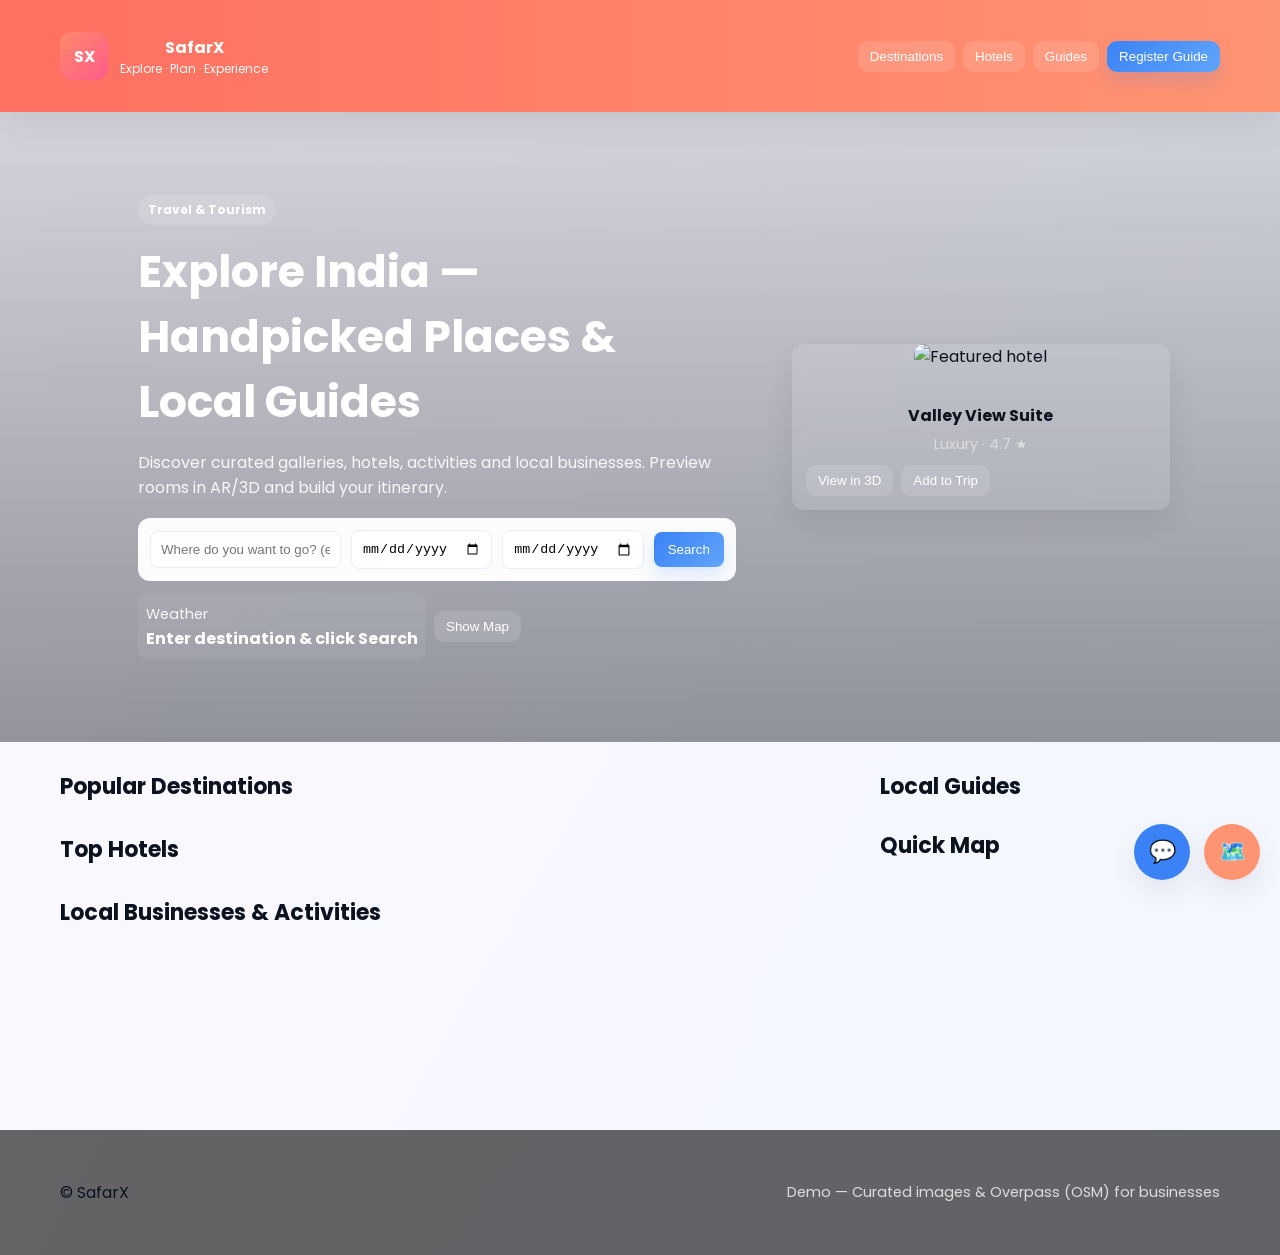
==== new2.html @ abd92034 "Add files via upload" ====
<!doctype html>
<html lang="en">
<head>
  <meta charset="utf-8" />
  <meta name="viewport" content="width=device-width,initial-scale=1" />
  <title>SafarX — Explore • Plan • Experience</title>

  <!-- Model viewer for 3D / AR -->
  <script type="module" src="https://unpkg.com/@google/model-viewer/dist/model-viewer.min.js"></script>
  <!-- Leaflet for map -->
  <link rel="stylesheet" href="https://unpkg.com/leaflet@1.9.4/dist/leaflet.css" />
  <script src="https://unpkg.com/leaflet@1.9.4/dist/leaflet.js"></script>

  <!-- Fonts -->
  <link href="https://fonts.googleapis.com/css2?family=Poppins:wght@300;400;600;700&display=swap" rel="stylesheet">

  <style>
    :root{
      --bg: linear-gradient(120deg,#fcf8ff,#f3f7ff);
      --card:#fff;
      --text:#0b1220;
      --muted:#64748b;
      --brand1:#ff6f61;
      --brand2:#ff9472;
      --accent:#3b82f6;
      --radius:14px;
      --shadow:0 12px 30px rgba(11,18,34,0.08);
    }
    *{box-sizing:border-box}
    body{margin:0;font-family:'Poppins',sans-serif;background:var(--bg);color:var(--text);-webkit-font-smoothing:antialiased}
    a{color:inherit}
    .container{max-width:1200px;margin:0 auto;padding:20px}

    /* Header */
    header.site-header{background:linear-gradient(90deg,var(--brand1),var(--brand2));padding:12px 20px;color:#fff;position:sticky;top:0;z-index:60;box-shadow:var(--shadow)}
    .header-inner{max-width:1200px;margin:0 auto;display:flex;align-items:center;justify-content:space-between}
    .brand{display:flex;gap:12px;align-items:center}
    .logo{width:48px;height:48px;border-radius:12px;background:linear-gradient(135deg,#ff8a6b,#ff5b8a);display:grid;place-items:center;color:#fff;font-weight:700}
    .nav{display:flex;gap:8px}
    .btn{padding:8px 12px;border-radius:10px;border:none;background:rgba(255,255,255,0.12);color:#fff;cursor:pointer}
    .btn.primary{background:linear-gradient(135deg,var(--accent),#60a5fa);box-shadow:0 8px 18px rgba(59,130,246,0.18)}

    /* Hero */
    .hero-wrap{position:relative;height:70vh;min-height:420px;display:flex;align-items:center;justify-content:center;overflow:hidden}
    .hero-bg{position:absolute;inset:0;background-size:cover;background-position:center;filter:brightness(0.55) saturate(1.05);transform:scale(1.03)}
    .hero-overlay{position:absolute;inset:0;background:linear-gradient(180deg, rgba(3,7,18,0.15), rgba(3,7,18,0.42))}
    .hero{position:relative;z-index:3;width:100%;max-width:1100px;display:flex;gap:28px;align-items:center}
    .hero-left{flex:1;color:white;padding:28px}
    .kicker{display:inline-block;background:rgba(255,255,255,0.12);padding:6px 10px;border-radius:999px;font-weight:700;font-size:12px}
    h1.hero-title{font-size:44px;margin:14px 0 6px}
    p.lead{opacity:0.95;color:rgba(255,255,255,0.95);max-width:700px}

    .search-card{margin-top:18px;background:rgba(255,255,255,0.96);color:#081426;padding:12px;border-radius:12px;display:flex;gap:10px;align-items:center}
    .search-card input{padding:10px;border-radius:8px;border:1px solid #e6eefb}
    .search-card .btn{padding:10px 14px;border-radius:8px}

    /* main content */
    main{margin-top:12px;padding:36px 20px 80px}
    .section-row{display:flex;gap:20px;align-items:flex-start}
    .col-8{flex:1}
    .col-4{width:340px}
    h2.section-title{font-size:22px;margin:8px 0;color:var(--text)}
    .cards{display:grid;grid-template-columns:repeat(auto-fit,minmax(240px,1fr));gap:16px}
    .card{background:var(--card);border-radius:12px;padding:12px;box-shadow:var(--shadow);overflow:hidden;transition:transform .28s ease, box-shadow .28s ease}
    .card:hover{transform:translateY(-8px);box-shadow:0 18px 40px rgba(11,18,34,0.12)}
    .card img{width:100%;height:150px;object-fit:cover;border-radius:8px}
    .card h4{margin:10px 0 6px}
    .muted{color:var(--muted);font-size:13px}

    .guide-card{display:flex;gap:12px;align-items:center;padding:10px;border-radius:10px;background:linear-gradient(180deg,#fff,#fbfdff);box-shadow:var(--shadow)}
    .guide-avatar{width:56px;height:56px;border-radius:50%;object-fit:cover}
    .list-compact{display:flex;flex-direction:column;gap:10px}
    .biz{display:flex;justify-content:space-between;align-items:center;padding:12px;background:#fff;border-radius:10px;box-shadow:var(--shadow)}
    .fab{position:fixed;right:20px;bottom:20px;width:56px;height:56px;border-radius:50%;background:var(--brand2);border:none;font-size:22px;box-shadow:var(--shadow);cursor:pointer}
    .chat-fab{position:fixed;right:90px;bottom:20px;background:var(--accent);color:white}

    .modal{position:fixed;inset:0;display:none;align-items:center;justify-content:center;background:rgba(2,6,23,0.45);z-index:80;padding:20px}
    .modal.show{display:flex}
    .modal .panel{width:100%;max-width:1000px;background:var(--card);border-radius:12px;padding:18px;box-shadow:var(--shadow);position:relative}
    .modal .close{position:absolute;right:18px;top:18px;border:none;background:transparent;font-size:22px;cursor:pointer}

    #map{height:220px;border-radius:10px;overflow:hidden}

    .gallery{display:flex;gap:8px;margin-top:12px}
    .gallery img{width:calc(33% - 6px);height:96px;object-fit:cover;border-radius:8px}
    .pill{display:inline-block;padding:6px 10px;border-radius:999px;background:linear-gradient(90deg,#fff,#fff);font-weight:600}

    @media (max-width:900px){
      .hero{flex-direction:column;align-items:flex-start}
      .section-row{flex-direction:column}
      .col-4{width:100%}
      .hero-wrap{height:56vh}
    }
    
    /* Live Background */
    body::before {
      content: "";
      position: fixed;
      top: 0; left: 0; right: 0; bottom: 0;
      background: url('https://images.unsplash.com/photo-1548013146-72479768bada?auto=format&fit=crop&w=1600&q=80') no-repeat center center/cover;
      filter: brightness(0.5);
      z-index: -1;
    }

    header {
      background: rgba(0,0,0,0.5);
      padding: 20px;
      text-align: center;
    }
    header h1 { font-size: 2.5rem; color: #ffdd57; }
    header p { font-size: 1.2rem; color: #ddd; }

    .section {
      padding: 50px 20px;
      background: rgba(0,0,0,0.4);
      margin: 20px;
      border-radius: 12px;
    }

    h2 { color: #ffdd57; margin-bottom: 20px; }

    .grid {
      display: grid;
      grid-template-columns: repeat(auto-fit, minmax(250px, 1fr));
      gap: 20px;
    }

    .card {
      background: rgba(255,255,255,0.1);
      padding: 15px;
      border-radius: 12px;
      text-align: center;
      backdrop-filter: blur(6px);
      transition: 0.3s;
    }
    .card:hover { transform: translateY(-5px); background: rgba(255,255,255,0.2); }

    .card img {
      width: 100%;
      height: 160px;
      border-radius: 10px;
      object-fit: cover;
      margin-bottom: 10px;
    }
    .muted { color: #ddd; font-size: 0.9rem; }

    footer {
      text-align: center;
      padding: 20px;
      background: rgba(0,0,0,0.6);
      margin-top: 20px;
    }
  
  </style>
</head>
<body>
  <header class="site-header">
    <div class="header-inner container">
      <div class="brand" style="align-items:center">
        <div class="logo">SX</div>
        <div>
          <div style="font-weight:700">SafarX</div>
          <div style="font-size:12px;opacity:0.95">Explore · Plan · Experience</div>
        </div>
      </div>
      <nav class="nav">
        <button class="btn" id="destNavBtn">Destinations</button>
        <button class="btn" id="hotelsNavBtn">Hotels</button>
        <button class="btn" id="guidesNavBtn">Guides</button>
        <button class="btn primary" id="loginBtn">Register Guide</button>
      </nav>
    </div>
    
  </header>

  <!-- HERO -->
  <section class="hero-wrap" aria-label="Hero">
    <div id="heroBg" class="hero-bg" style="background-image:url('https://images.unsplash.com/photo-1501785888041-af3ef285b470?q=80&w=1920&auto=format&fit=crop')"></div>
    <div class="hero-overlay"></div>

    <div class="hero container">
      <div class="hero-left">
        <span class="kicker">Travel & Tourism</span>
        <h1 class="hero-title">Explore India — Handpicked Places & Local Guides</h1>
        <p class="lead">Discover curated galleries, hotels, activities and local businesses. Preview rooms in AR/3D and build your itinerary.</p>

        <div class="search-card" role="search">
          <input id="where" placeholder="Where do you want to go? (e.g., Goa, Jaipur)" style="flex:1" />
          <input id="from" type="date" />
          <input id="to" type="date" />
          <button id="searchBtn" class="btn primary">Search</button>
        </div>

        <div style="margin-top:12px;display:flex;gap:8px;align-items:center">
          <div id="weatherWidget" style="background:rgba(255,255,255,0.06);padding:8px;border-radius:8px;">
            <small class="muted" style="color:rgba(255,255,255,0.9)">Weather</small>
            <div id="weatherMain" style="font-weight:700;color:white">Enter destination & click Search</div>
          </div>
          <button id="showMapBtn" class="btn" style="background:rgba(255,255,255,0.12);color:white">Show Map</button>
        </div>
      </div>

      <div class="hero-right" style="width:420px">
        <div class="card" style="padding:0;overflow:hidden">
          <img id="heroFeaturedImg" src="https://images.unsplash.com/photo-1501117716987-c8e2a3b32f88?q=80&w=1200&auto=format&fit=crop" alt="Featured hotel" style="height:240px;object-fit:cover;width:100%">
          <div style="padding:14px">
            <h4 id="heroFeaturedTitle">Valley View Suite</h4>
            <div class="muted">Luxury · 4.7 ★</div>
            <div style="margin-top:10px;display:flex;gap:8px">
              <button class="btn" id="view3DHero">View in 3D</button>
              <button class="btn" id="addToTripHero">Add to Trip</button>
            </div>
          </div>
        </div>
      </div>
    </div>
  </section>

  <main class="container">
    <div class="section-row">
      <div class="col-8">
        <section>
          <h2 class="section-title">Popular Destinations</h2>
          <div id="destGrid" class="cards"></div>
        </section>

        <section style="margin-top:22px">
          <h2 class="section-title">Top Hotels</h2>
          <div id="hotelGrid" class="cards"></div>
        </section>

        <section style="margin-top:22px">
          <h2 class="section-title">Local Businesses & Activities</h2>
          <div id="businessGrid" class="cards"></div>
        </section>
      </div>

      <aside class="col-4">
        <h2 class="section-title">Local Guides</h2>
        <div id="guideGrid" class="list-compact"></div>

        <h2 class="section-title" style="margin-top:18px">Quick Map</h2>
        <div id="map"></div>
      </aside>
    </div>
  </main>

  <footer style="padding:30px 0;text-align:center">
    <div class="container">
      <div style="display:flex;justify-content:space-between;align-items:center">
        <div>© <span id="year"></span> SafarX</div>
        <small class="muted">Demo — Curated images & Overpass (OSM) for businesses</small>
      </div>
    </div>
  </footer>

  <!-- Floating action buttons -->
  <button id="tripBtn" class="fab" title="Open trip manager">🗺️</button>
  <button id="chatBtn" class="fab chat-fab" title="Open chat">💬</button>

  <!-- Trip modal -->
  <div id="tripModal" class="modal" role="dialog" aria-hidden="true">
    <div class="panel">
      <button class="close" id="closeTrip">✕</button>
      <h3>Trip Manager</h3>
      <div style="display:flex;gap:14px;margin-top:12px">
        <div style="flex:1">
          <h4>Itinerary</h4>
          <ul id="itinerary" style="padding:0"></ul>
          <div style="margin-top:8px;display:flex;gap:8px">
            <input id="placeName" placeholder="Place / Activity" style="flex:1;padding:8px;border-radius:8px;border:1px solid #eef2f7" />
            <input id="placeDay" type="number" min="1" placeholder="Day" style="width:80px;padding:8px;border-radius:8px;border:1px solid #eef2f7" />
            <button id="addPlaceBtn" class="btn">Add</button>
          </div>
        </div>
        <div style="width:260px">
          <h4>Budget Planner</h4>
          <div style="display:flex;flex-direction:column;gap:8px">
            <input id="targetBudget" type="number" placeholder="Target (₹)" style="padding:8px;border-radius:8px;border:1px solid #e7eefb" />
            <input id="spentBudget" type="number" placeholder="Spent (₹)" style="padding:8px;border-radius:8px;border:1px solid #e7eefb" />
            <div id="budgetSummary" class="muted">Remaining: —</div>
            <div style="display:flex;gap:8px;margin-top:8px">
              <button id="saveTrip" class="btn">Save</button>
              <button id="clearTrip" class="btn">Clear</button>
            </div>
            <div style="margin-top:12px"><button id="shareTrip" class="btn">Share Trip (WhatsApp)</button></div>
          </div>
        </div>
      </div>
    </div>
  </div>

  <!-- Chat modal -->
  <div id="chatModal" class="modal" role="dialog" aria-hidden="true">
    <div class="panel">
      <button class="close" id="closeChatModal">✕</button>
      <h3>SafarX Assistant</h3>
      <div style="margin-top:12px">
        <div id="chatArea" style="height:280px;overflow:auto;background:#f7fbff;padding:12px;border-radius:8px"></div>
        <div style="display:flex;gap:8px;margin-top:10px">
          <input id="chatInput" placeholder="Ask: '3-day Goa plan' or 'Budget 20k for Jaipur'" style="flex:1;padding:10px;border-radius:8px;border:1px solid #e7eefb"/>
          <button id="sendChat" class="btn">Send</button>
        </div>
      </div>
    </div>
  </div>

  <!-- Destination details modal -->
  <div id="destModal" class="modal" role="dialog" aria-hidden="true">
    <div class="panel">
      <button class="close" id="closeDest">✕</button>
      <div id="destDetails"></div>
    </div>
  </div>

  <!-- 3D Viewer modal -->
  <div id="threeModal" class="modal" role="dialog" aria-hidden="true">
    <div class="panel">
      <button class="close" id="close3D">✕</button>
      <h3>Room AR / 3D Preview</h3>
      <model-viewer id="roomViewer" src="https://modelviewer.dev/shared-assets/models/Shop/model.gltf"
        alt="3D room" camera-controls auto-rotate ar ar-modes="webxr scene-viewer quick-look"
        style="width:100%;height:420px;background:#f3f6fb;border-radius:10px;display:block;margin-top:12px"></model-viewer>
      <div style="margin-top:10px;display:flex;gap:8px">
        <button id="swapRoom1" class="btn">Modern</button>
        <button id="swapRoom2" class="btn">Minimal</button>
      </div>
    </div>
  </div>

<script>
/* ========================
   SafarX — Enhanced dataset
   - 14 destinations (each 5 images)
   - 13 hotels (each 5 images)
   - Overpass business loader included
   ======================== */



/* -------------------------
   CURATED DESTINATIONS (14 total)
   Each destination has: id, name, desc, lat, lon, images (5)
   (Images hotlinked from Unsplash for demo)
   ------------------------- */
const POPULAR_DESTINATIONS = [
  // 1 Goa
  { id:'goa', name:'Goa', desc:'Beaches, nightlife and water sports', lat:15.2993, lon:74.1240,
    images:[
      'https://images.unsplash.com/photo-1507525428034-b723cf961d3e?q=80&w=1600&auto=format&fit=crop',
      'https://images.unsplash.com/photo-1493558103817-58b2924bce98?q=80&w=1600&auto=format&fit=crop',
      'https://images.unsplash.com/photo-1504198453319-5ce911bafcde?q=80&w=1600&auto=format&fit=crop',
      'https://images.unsplash.com/photo-1500530855697-b586d89ba3ee?q=80&w=1600&auto=format&fit=crop',
      'https://images.unsplash.com/photo-1502672260266-1c1ef2d93688?q=80&w=1600&auto=format&fit=crop'
    ]
  },
  // 2 Jaipur
  { id:'jaipur', name:'Jaipur', desc:'Palaces, forts, and pink city charm', lat:26.9124, lon:75.7873,
    images:[
      'https://images.unsplash.com/photo-1563388145232-15ae62f8f6f7?q=80&w=1600&auto=format&fit=crop',
      'https://images.unsplash.com/photo-1549887534-4ae2b5b1f7d6?q=80&w=1600&auto=format&fit=crop',
      'https://images.unsplash.com/photo-1526481280698-1bfa2060f1d6?q=80&w=1600&auto=format&fit=crop',
      'https://images.unsplash.com/photo-1504674900247-0877df9cc836?q=80&w=1600&auto=format&fit=crop',
      'https://images.unsplash.com/photo-1544739313-2f0b2f958d26?q=80&w=1600&auto=format&fit=crop'
    ]
  },
  // 3 Munnar
  { id:'munnar', name:'Munnar', desc:'Tea gardens and cool hills', lat:10.0889, lon:77.0595,
    images:[
      'https://images.unsplash.com/photo-1501785888041-af3ef285b470?q=80&w=1600&auto=format&fit=crop',
      'https://images.unsplash.com/photo-1523413651479-597eb2da0ad6?q=80&w=1600&auto=format&fit=crop',
      'https://images.unsplash.com/photo-1429087969512-1e85aab2683d?q=80&w=1600&auto=format&fit=crop',
      'https://images.unsplash.com/photo-1519681393784-d120267933ba?q=80&w=1600&auto=format&fit=crop',
      'https://images.unsplash.com/photo-1501785888041-af3ef285b470?q=80&w=1600&auto=format&fit=crop'
    ]
  },
  // 4 Varanasi
  { id:'varanasi', name:'Varanasi', desc:'Ghats, temples and culture', lat:25.3176, lon:82.9739,
    images:[
      'https://images.unsplash.com/photo-1512486130939-bc24f6a1b0c7?q=80&w=1600&auto=format&fit=crop',
      'https://images.unsplash.com/photo-1519710164239-da123dc03ef4?q=80&w=1600&auto=format&fit=crop',
      'https://images.unsplash.com/photo-1473643068420-a02f1a1c8c19?q=80&w=1600&auto=format&fit=crop',
      'https://images.unsplash.com/photo-1471657295122-3c2e3d92f1bd?q=80&w=1600&auto=format&fit=crop',
      'https://images.unsplash.com/photo-1526481280698-1bfa2060f1d6?q=80&w=1600&auto=format&fit=crop'
    ]
  },
  // 5 Agra
  { id:'agra', name:'Agra', desc:'Taj Mahal and Mughal heritage', lat:27.1767, lon:78.0081,
    images:[
      'https://images.unsplash.com/photo-1526470608268-f674ce90ebd4?q=80&w=1600&auto=format&fit=crop',
      'https://images.unsplash.com/photo-1549893073-6b1d2e21f7f9?q=80&w=1600&auto=format&fit=crop',
      'https://images.unsplash.com/photo-1532375810709-2d0a6f5d3b9b?q=80&w=1600&auto=format&fit=crop',
      'https://images.unsplash.com/photo-1549887534-4ae2b5b1f7d6?q=80&w=1600&auto=format&fit=crop',
      'https://images.unsplash.com/photo-1508224890276-1f2d1b1b6fda?q=80&w=1600&auto=format&fit=crop'
    ]
  },
  // 6 Ladakh
  { id:'ladakh', name:'Leh - Ladakh', desc:'High-altitude desert and monasteries', lat:34.1526, lon:77.5771,
    images:[
      'https://images.unsplash.com/photo-1547483238-0c6b7f8b6f52?q=80&w=1600&auto=format&fit=crop',
      'https://images.unsplash.com/photo-1505765050184-3f53e3ca3a4b?q=80&w=1600&auto=format&fit=crop',
      'https://images.unsplash.com/photo-1467269204594-9661b134dd2b?q=80&w=1600&auto=format&fit=crop',
      'https://images.unsplash.com/photo-1501700493788-fa1a4f6f9f1f?q=80&w=1600&auto=format&fit=crop',
      'https://images.unsplash.com/photo-1549880338-65ddcdfd017b?q=80&w=1600&auto=format&fit=crop'
    ]
  },
  // 7 Kerala Backwaters (Alleppey)
  { id:'alleppey', name:'Alleppey (Alappuzha)', desc:'Backwaters, houseboats and canals', lat:9.4981, lon:76.3388,
    images:[
      'https://images.unsplash.com/photo-1526481280698-1bfa2060f1d6?q=80&w=1600&auto=format&fit=crop',
      'https://images.unsplash.com/photo-1501450006897-48b8b3a1b2b2?q=80&w=1600&auto=format&fit=crop',
      'https://images.unsplash.com/photo-1482192505345-5655af888cc4?q=80&w=1600&auto=format&fit=crop',
      'https://images.unsplash.com/photo-1504731239976-6f0b6f9b7a9e?q=80&w=1600&auto=format&fit=crop',
      'https://images.unsplash.com/photo-1509420316987-d4ff1bf25071?q=80&w=1600&auto=format&fit=crop'
    ]
  },
  // 8 Darjeeling
  { id:'darjeeling', name:'Darjeeling', desc:'Tea hills and Himalayan views', lat:27.0360, lon:88.2627,
    images:[
      'https://images.unsplash.com/photo-1508264165352-258a6a8ff93a?q=80&w=1600&auto=format&fit=crop',
      'https://images.unsplash.com/photo-1482192505345-5655af888cc4?q=80&w=1600&auto=format&fit=crop',
      'https://images.unsplash.com/photo-1482192596544-9eb7aa3f1c08?q=80&w=1600&auto=format&fit=crop',
      'https://images.unsplash.com/photo-1499346030926-9a72daac6c63?q=80&w=1600&auto=format&fit=crop',
      'https://images.unsplash.com/photo-1482192596544-9eb7aa3f1c08?q=80&w=1600&auto=format&fit=crop'
    ]
  },
  // 9 Udaipur
  { id:'udaipur', name:'Udaipur', desc:'Lakes, palaces & romantic sunsets', lat:24.5854, lon:73.7125,
    images:[
      'https://images.unsplash.com/photo-1549880338-65ddcdfd017b?q=80&w=1600&auto=format&fit=crop',
      'https://images.unsplash.com/photo-1505765050184-3f53e3ca3a4b?q=80&w=1600&auto=format&fit=crop',
      'https://images.unsplash.com/photo-1505751172876-fa1923c5c528?q=80&w=1600&auto=format&fit=crop',
      'https://images.unsplash.com/photo-1470770903676-69b98201ea1c?q=80&w=1600&auto=format&fit=crop',
      'https://images.unsplash.com/photo-1508265202440-65b0d7d6f5d6?q=80&w=1600&auto=format&fit=crop'
    ]
  },
  // 10 Hampi
  { id:'hampi', name:'Hampi', desc:'Ancient ruins and UNESCO heritage', lat:15.3350, lon:76.4600,
    images:[
      'https://images.unsplash.com/photo-1503416997304-9f6aa6d1f0d0?q=80&w=1600&auto=format&fit=crop',
      'https://images.unsplash.com/photo-1526481280698-1bfa2060f1d6?q=80&w=1600&auto=format&fit=crop',
      'https://images.unsplash.com/photo-1482192505345-5655af888cc4?q=80&w=1600&auto=format&fit=crop',
      'https://images.unsplash.com/photo-1499346030926-9a72daac6c63?q=80&w=1600&auto=format&fit=crop',
      'https://images.unsplash.com/photo-1505765050184-3f53e3ca3a4b?q=80&w=1600&auto=format&fit=crop'
    ]
  },
  // 11 Shillong
  { id:'shillong', name:'Shillong', desc:'Waterfalls & hills', lat:25.5788, lon:91.8933,
    images:[
      'https://images.unsplash.com/photo-1500530855697-b586d89ba3ee?q=80&w=1600&auto=format&fit=crop',
      'https://images.unsplash.com/photo-1501785888041-af3ef285b470?q=80&w=1600&auto=format&fit=crop',
      'https://images.unsplash.com/photo-1494783367193-149034c05e8f?q=80&w=1600&auto=format&fit=crop',
      'https://images.unsplash.com/photo-1507525428034-b723cf961d3e?q=80&w=1600&auto=format&fit=crop',
      'https://images.unsplash.com/photo-1504674900247-0877df9cc836?q=80&w=1600&auto=format&fit=crop'
    ]
  },
  // 12 Rann of Kutch
  { id:'kutch', name:'Rann of Kutch', desc:'Salt desert & white landscapes', lat:23.7333, lon:70.7667,
    images:[
      'https://images.unsplash.com/photo-1509228468518-180dd4864904?q=80&w=1600&auto=format&fit=crop',
      'https://images.unsplash.com/photo-1501785888041-af3ef285b470?q=80&w=1600&auto=format&fit=crop',
      'https://images.unsplash.com/photo-1493558103817-58b2924bce98?q=80&w=1600&auto=format&fit=crop',
      'https://images.unsplash.com/photo-1500530855697-b586d89ba3ee?q=80&w=1600&auto=format&fit=crop',
      'https://images.unsplash.com/photo-1526481280698-1bfa2060f1d6?q=80&w=1600&auto=format&fit=crop'
    ]
  },
  // 13 Andaman (Havelock)
  { id:'andaman', name:'Havelock Island (Andaman)', desc:'Scuba, beaches, coral reefs', lat:11.9496, lon:92.9882,
    images:[
      'https://images.unsplash.com/photo-1505765050184-3f53e3ca3a4b?q=80&w=1600&auto=format&fit=crop',
      'https://images.unsplash.com/photo-1493558103817-58b2924bce98?q=80&w=1600&auto=format&fit=crop',
      'https://images.unsplash.com/photo-1504198453319-5ce911bafcde?q=80&w=1600&auto=format&fit=crop',
      'https://images.unsplash.com/photo-1502672260266-1c1ef2d93688?q=80&w=1600&auto=format&fit=crop',
      'https://images.unsplash.com/photo-1500530855697-b586d89ba3ee?q=80&w=1600&auto=format&fit=crop'
    ]
  },
  // 14 Kodaikanal
  { id:'kodaikanal', name:'Kodaikanal', desc:'Hill station with lakes & trails', lat:10.2381, lon:77.4892,
    images:[
      'https://images.unsplash.com/photo-1501785888041-af3ef285b470?q=80&w=1600&auto=format&fit=crop',
      'https://images.unsplash.com/photo-1482192505345-5655af888cc4?q=80&w=1600&auto=format&fit=crop',
      'https://images.unsplash.com/photo-1499346030926-9a72daac6c63?q=80&w=1600&auto=format&fit=crop',
      'https://images.unsplash.com/photo-1523413651479-597eb2da0ad6?q=80&w=1600&auto=format&fit=crop',
      'https://images.unsplash.com/photo-1508264165352-258a6a8ff93a?q=80&w=1600&auto=format&fit=crop'
    ]
  }
];

/* -------------------------
   HOTELS: 13 total (3 base + 10 new)
   Each hotel has id,name,price,rating,imgGallery (5)
   ------------------------- */
const TOP_HOTELS = [
  // original 3
  { id:'h1', name:'Valley View Suite', price:6000, rating:4.7, images:[
      'https://images.unsplash.com/photo-1501117716987-c8e2a3b32f88?q=80&w=1200&auto=format&fit=crop',
      'https://images.unsplash.com/photo-1505691723518-36a2f32aa5a7?q=80&w=1200&auto=format&fit=crop',
      'https://images.unsplash.com/photo-1505693416388-ac5ce068fe85?q=80&w=1200&auto=format&fit=crop',
      'https://images.unsplash.com/photo-1501117716987-c8e2a3b32f88?q=80&w=1200&auto=format&fit=crop',
      'https://images.unsplash.com/photo-1522708323590-d24dbb6b0267?q=80&w=1200&auto=format&fit=crop'
    ] },
  { id:'h2', name:'Beachside Bungalow', price:12000, rating:4.8, images:[
      'https://images.unsplash.com/photo-1560448204-e02f11c3d0e2?q=80&w=1200&auto=format&fit=crop',
      'https://images.unsplash.com/photo-1501117716987-c8e2a3b32f88?q=80&w=1200&auto=format&fit=crop',
      'https://images.unsplash.com/photo-1493809842364-78817add7ffb?q=80&w=1200&auto=format&fit=crop',
      'https://images.unsplash.com/photo-1505693416388-ac5ce068fe85?q=80&w=1200&auto=format&fit=crop',
      'https://images.unsplash.com/photo-1522708323590-d24dbb6b0267?q=80&w=1200&auto=format&fit=crop'
    ] },
  { id:'h3', name:'Heritage Inn', price:4000, rating:4.3, images:[
      'https://images.unsplash.com/photo-1576675782565-45a1a61b1371?q=80&w=1200&auto=format&fit=crop',
      'https://images.unsplash.com/photo-1505691723518-36a2f32aa5a7?q=80&w=1200&auto=format&fit=crop',
      'https://images.unsplash.com/photo-1505693416388-ac5ce068fe85?q=80&w=1200&auto=format&fit=crop',
      'https://images.unsplash.com/photo-1522708323590-d24dbb6b0267?q=80&w=1200&auto=format&fit=crop',
      'https://images.unsplash.com/photo-1493809842364-78817add7ffb?q=80&w=1200&auto=format&fit=crop'
    ] },
  // +10 new hotels
  { id:'h4', name:'Royal Palace Hotel', price:8500, rating:4.6, images:[
      'https://images.unsplash.com/photo-1549187774-b4e9b0445b5b?q=80&w=1200&auto=format&fit=crop',
      'https://images.unsplash.com/photo-1475855581691-2f3b7f5b9d6b?q=80&w=1200&auto=format&fit=crop',
      'https://images.unsplash.com/photo-1505693416388-ac5ce068fe85?q=80&w=1200&auto=format&fit=crop',
      'https://images.unsplash.com/photo-1541544181255-6d2d3d4b2bbb?q=80&w=1200&auto=format&fit=crop',
      'https://images.unsplash.com/photo-1505765050184-3f53e3ca3a4b?q=80&w=1200&auto=format&fit=crop'
    ] },
  { id:'h5', name:'Mountain View Resort', price:7000, rating:4.5, images:[
      'https://images.unsplash.com/photo-1505691723518-36a2f32aa5a7?q=80&w=1200&auto=format&fit=crop',
      'https://images.unsplash.com/photo-1493809842364-78817add7ffb?q=80&w=1200&auto=format&fit=crop',
      'https://images.unsplash.com/photo-1522708323590-d24dbb6b0267?q=80&w=1200&auto=format&fit=crop',
      'https://images.unsplash.com/photo-1541544181255-6d2d3d4b2bbb?q=80&w=1200&auto=format&fit=crop',
      'https://images.unsplash.com/photo-1501117716987-c8e2a3b32f88?q=80&w=1200&auto=format&fit=crop'
    ] },
  { id:'h6', name:'City Central Hotel', price:4500, rating:4.2, images:[
      'https://images.unsplash.com/photo-1505693416388-ac5ce068fe85?q=80&w=1200&auto=format&fit=crop',
      'https://images.unsplash.com/photo-1493809842364-78817add7ffb?q=80&w=1200&auto=format&fit=crop',
      'https://images.unsplash.com/photo-1522708323590-d24dbb6b0267?q=80&w=1200&auto=format&fit=crop',
      'https://images.unsplash.com/photo-1549187774-b4e9b0445b5b?q=80&w=1200&auto=format&fit=crop',
      'https://images.unsplash.com/photo-1505765050184-3f53e3ca3a4b?q=80&w=1200&auto=format&fit=crop'
    ] },
  { id:'h7', name:'Beachfront Suites', price:11000, rating:4.9, images:[
      'https://images.unsplash.com/photo-1502672260266-1c1ef2d93688?q=80&w=1200&auto=format&fit=crop',
      'https://images.unsplash.com/photo-1507525428034-b723cf961d3e?q=80&w=1200&auto=format&fit=crop',
      'https://images.unsplash.com/photo-1493558103817-58b2924bce98?q=80&w=1200&auto=format&fit=crop',
      'https://images.unsplash.com/photo-1504198453319-5ce911bafcde?q=80&w=1200&auto=format&fit=crop',
      'https://images.unsplash.com/photo-1526481280698-1bfa2060f1d6?q=80&w=1200&auto=format&fit=crop'
    ] },
  { id:'h8', name:'Riverside Retreat', price:8200, rating:4.4, images:[
      'https://images.unsplash.com/photo-1508264165352-258a6a8ff93a?q=80&w=1200&auto=format&fit=crop',
      'https://images.unsplash.com/photo-1505691723518-36a2f32aa5a7?q=80&w=1200&auto=format&fit=crop',
      'https://images.unsplash.com/photo-1522708323590-d24dbb6b0267?q=80&w=1200&auto=format&fit=crop',
      'https://images.unsplash.com/photo-1549887534-4ae2b5b1f7d6?q=80&w=1200&auto=format&fit=crop',
      'https://images.unsplash.com/photo-1505765050184-3f53e3ca3a4b?q=80&w=1200&auto=format&fit=crop'
    ] },
  { id:'h9', name:'Palace Heritage', price:9500, rating:4.6, images:[
      'https://images.unsplash.com/photo-1549187774-b4e9b0445b5b?q=80&w=1200&auto=format&fit=crop',
      'https://images.unsplash.com/photo-1522708323590-d24dbb6b0267?q=80&w=1200&auto=format&fit=crop',
      'https://images.unsplash.com/photo-1505673542671-624f68b8f3c4?q=80&w=1200&auto=format&fit=crop',
      'https://images.unsplash.com/photo-1501117716987-c8e2a3b32f88?q=80&w=1200&auto=format&fit=crop',
      'https://images.unsplash.com/photo-1493809842364-78817add7ffb?q=80&w=1200&auto=format&fit=crop'
    ] },
  { id:'h10', name:'Forest Hideaway', price:6800, rating:4.5, images:[
      'https://images.unsplash.com/photo-1505765050184-3f53e3ca3a4b?q=80&w=1200&auto=format&fit=crop',
      'https://images.unsplash.com/photo-1523413651479-597eb2da0ad6?q=80&w=1200&auto=format&fit=crop',
      'https://images.unsplash.com/photo-1505693416388-ac5ce068fe85?q=80&w=1200&auto=format&fit=crop',
      'https://images.unsplash.com/photo-1499346030926-9a72daac6c63?q=80&w=1200&auto=format&fit=crop',
      'https://images.unsplash.com/photo-1522708323590-d24dbb6b0267?q=80&w=1200&auto=format&fit=crop'
    ] },
  { id:'h11', name:'Boutique Inn', price:5200, rating:4.1, images:[
      'https://images.unsplash.com/photo-1493809842364-78817add7ffb?q=80&w=1200&auto=format&fit=crop',
      'https://images.unsplash.com/photo-1549187774-b4e9b0445b5b?q=80&w=1200&auto=format&fit=crop',
      'https://images.unsplash.com/photo-1505673542671-624f68b8f3c4?q=80&w=1200&auto=format&fit=crop',
      'https://images.unsplash.com/photo-1508264165352-258a6a8ff93a?q=80&w=1200&auto=format&fit=crop',
      'https://images.unsplash.com/photo-1501117716987-c8e2a3b32f88?q=80&w=1200&auto=format&fit=crop'
    ] },
  { id:'h12', name:'Skyline Hotel', price:9700, rating:4.7, images:[
      'https://images.unsplash.com/photo-1522708323590-d24dbb6b0267?q=80&w=1200&auto=format&fit=crop',
      'https://images.unsplash.com/photo-1541544181255-6d2d3d4b2bbb?q=80&w=1200&auto=format&fit=crop',
      'https://images.unsplash.com/photo-1499346030926-9a72daac6c63?q=80&w=1200&auto=format&fit=crop',
      'https://images.unsplash.com/photo-1505693416388-ac5ce068fe85?q=80&w=1200&auto=format&fit=crop',
      'https://images.unsplash.com/photo-1505765050184-3f53e3ca3a4b?q=80&w=1200&auto=format&fit=crop'
    ] },
  { id:'h13', name:'Seaside Resort', price:12500, rating:4.9, images:[
      'https://images.unsplash.com/photo-1507525428034-b723cf961d3e?q=80&w=1200&auto=format&fit=crop',
      'https://images.unsplash.com/photo-1502672260266-1c1ef2d93688?q=80&w=1200&auto=format&fit=crop',
      'https://images.unsplash.com/photo-1504198453319-5ce911bafcde?q=80&w=1200&auto=format&fit=crop',
      'https://images.unsplash.com/photo-1493558103817-58b2924bce98?q=80&w=1200&auto=format&fit=crop',
      'https://images.unsplash.com/photo-1526481280698-1bfa2060f1d6?q=80&w=1200&auto=format&fit=crop'
    ] }
];

/* -------------------------
   Guides sample
   ------------------------- */
const DEFAULT_GUIDES = [
  { id:'g1', name:'Asha Menon', city:'Alappuzha', langs:['Malayalam','English'], rating:4.8, phone:'+91-9XXXXXXXXX' },
  { id:'g2', name:'Ravi Singh', city:'Jaipur', langs:['Hindi','English'], rating:4.6, phone:'+91-8XXXXXXXXX' },
  { id:'g3', name:'Priya Patel', city:'Vadodara', langs:['Gujarati','English'], rating:4.5, phone:'+91-7XXXXXXXXX' }
];

/* -------------------------
   Overpass query function to fetch local businesses (OSM)
   ------------------------- */
async function fetchBusinessesOverpass(lat, lon, radius = 2500) {
  const overpassUrl = 'https://overpass-api.de/api/interpreter';
  const query = `
    [out:json][timeout:25];
    (
      node(around:${radius},${lat},${lon})[amenity~"restaurant|cafe|bar|fast_food"];
      node(around:${radius},${lat},${lon})[tourism~"museum|attraction|viewpoint|gallery|zoo|theme_park|information"];
      node(around:${radius},${lat},${lon})[shop];
      node(around:${radius},${lat},${lon})[tourism=hotel];
      way(around:${radius},${lat},${lon})[amenity~"restaurant|cafe|bar|fast_food"];
      way(around:${radius},${lat},${lon})[tourism~"museum|attraction|viewpoint|gallery|zoo|theme_park|information"];
      way(around:${radius},${lat},${lon})[shop];
      way(around:${radius},${lat},${lon})[tourism=hotel];
    );
    out center 50;
  `;
  try {
    const resp = await fetch(overpassUrl, {
      method: 'POST',
      headers: { 'Content-Type': 'application/x-www-form-urlencoded; charset=UTF-8' },
      body: 'data=' + encodeURIComponent(query)
    });
    if (!resp.ok) throw new Error('Overpass request failed');
    const json = await resp.json();
    const items = (json.elements || []).map(el => {
      const name = (el.tags && (el.tags.name || el.tags.brand)) || 'Unnamed';
      const type = el.tags && (el.tags.amenity || el.tags.tourism || el.tags.shop) || 'business';
      const addr = [el.tags && el.tags['addr:street'], el.tags && el.tags['addr:city'], el.tags && el.tags['addr:postcode']].filter(Boolean).join(', ');
      const latResolved = el.lat || (el.center && el.center.lat) || null;
      const lonResolved = el.lon || (el.center && el.center.lon) || null;
      return { id: el.id, name, type, address: addr || '', lat: latResolved, lon: lonResolved };
    });
    const unique = Array.from(new Map(items.map(i=>[i.id,i])).values());
    return unique;
  } catch (err) {
    console.warn('Overpass error', err);
    return [];
  }
}

/* -------------------------
   Renderers: destinations, hotels, businesses, guides
   ------------------------- */
function renderDestinations() {
  const grid = $('#destGrid');
  grid.innerHTML = POPULAR_DESTINATIONS.map(d => `
    <div class="card" data-id="${d.id}">
      <img src="${d.images[0]}" alt="${d.name}">
      <h4>${d.name}</h4>
      <div class="muted">${d.desc}</div>
      <div style="display:flex;gap:8px;margin-top:10px">
        <button class="btn btn-view" data-id="${d.id}">Details</button>
        <button class="btn btn-add" data-name="${d.name}">Add to Trip</button>
        <button class="btn btn-businesses" data-id="${d.id}">Businesses</button>
      </div>
    </div>
  `).join('');
  $$('.btn-view').forEach(b => b.onclick = e => showDestinationDetails(e.currentTarget.dataset.id));
  $$('.btn-add').forEach(b => b.onclick = e => addToTrip(e.currentTarget.dataset.name));
  $$('.btn-businesses').forEach(b => b.onclick = e => {
    const d = POPULAR_DESTINATIONS.find(x => x.id === e.currentTarget.dataset.id);
    if (d) loadLocalBusinessesForDestination(d);
  });
}

function renderHotels() {
  $('#hotelGrid').innerHTML = TOP_HOTELS.map(h => `
    <div class="card">
      <img src="${h.images[0]}" alt="${h.name}">
      <h4>${h.name}</h4>
      <div class="muted">₹${h.price} • ${h.rating} ★</div>
      <div style="display:flex;gap:8px;margin-top:10px">
        <button class="btn btn-3d-hotel" data-id="${h.id}">View 3D</button>
        <button class="btn btn-add-hotel" data-name="${h.name}">Add</button>
        <button class="btn btn-gallery-hotel" data-id="${h.id}">Gallery</button>
      </div>
    </div>
  `).join('');
  $$('.btn-3d-hotel').forEach(b => b.onclick = () => open3DViewer());
  $$('.btn-add-hotel').forEach(b => e => addToTrip(e.currentTarget.dataset.name));
  $$('.btn-gallery-hotel').forEach(b => b.onclick = e => showHotelGallery(e.currentTarget.dataset.id));
}

function renderGuides() {
  const guides = loadGuides();
  $('#guideGrid').innerHTML = guides.map(g => `
    <div class="guide-card">
      <img class="guide-avatar" src="https://ui-avatars.com/api/?name=${encodeURIComponent(g.name)}&background=0D8ABC&color=fff" alt="${g.name}">
      <div>
        <div style="font-weight:700">${g.name}</div>
        <small class="muted">${g.city} • ${g.langs || g.lang?.join(', ') || 'English'}</small>
        <small class="muted">Rating: ${g.rating || '4.5'} ★</small>
      </div>
      <div style="margin-left:auto">
        <button class="btn" data-contact-guide="${g.id}">Contact</button>
      </div>
    </div>
  `).join('');
  $$('[data-contact-guide]').forEach(b => b.onclick = e => {
    const id = e.currentTarget.dataset.contactGuide;
    const g = loadGuides().find(x => x.id === id);
    if (g) alert(`Contact ${g.name}\nPhone: ${g.phone || 'N/A'}\nEmail: ${g.email || 'N/A'}`);
  });
}

function renderBusinesses(list = []) {
  const grid = $('#businessGrid');
  if (!list || !list.length) {
    grid.innerHTML = `<div class="muted">No businesses loaded yet. Click "Businesses" on a destination or search a place.</div>`;
    return;
  }
  grid.innerHTML = list.map(b => `
    <div class="card">
      <h4>${b.name}</h4>
      <div class="muted">${b.type} • ${b.address || ''}</div>
      <div style="display:flex;justify-content:space-between;align-items:center;margin-top:8px">
        <div class="muted">OSM id: ${b.id}</div>
        <div><button class="btn" data-contact="${b.id}">Contact</button></div>
      </div>
    </div>
  `).join('');
  $$('[data-contact]').forEach(btn => btn.onclick = e => alert('Contact placeholder for business id: ' + e.currentTarget.dataset.contact));
}

/* ---------- details modal for destination ---------- */
function showDestinationDetails(id) {
  const d = POPULAR_DESTINATIONS.find(x => x.id === id);
  if (!d) return;
  const destDetails = $('#destDetails');
  destDetails.innerHTML = `
    <h2>${d.name}</h2>
    <div class="muted">${d.desc}</div>
    <div class="gallery">${d.images.map(src=>`<img src="${src}" alt="${d.name}">`).join('')}</div>
    <div style="margin-top:12px;display:flex;gap:8px">
      <button class="btn" id="destBusinessesBtn">Load Local Businesses</button>
      <button class="btn" id="destToTripBtn">Add to Trip</button>
    </div>
    <div id="destBusinessList" style="margin-top:12px"></div>
  `;
  $('#destModal').classList.add('show');
  $('#destModal').setAttribute('aria-hidden','false');
  $('#destBusinessesBtn').onclick = () => loadLocalBusinessesForDestination(d, '#destBusinessList');
  $('#destToTripBtn').onclick = () => { addToTrip(d.name); alert('Added to trip'); };
}
$('#closeDest').onclick = () => { $('#destModal').classList.remove('show'); $('#destModal').setAttribute('aria-hidden','true'); };

/* ---------- hotel gallery ---------- */
function showHotelGallery(hotelId) {
  const h = TOP_HOTELS.find(x => x.id === hotelId);
  if (!h) return;
  const destDetails = $('#destDetails');
  $('#destModal').classList.add('show');
  $('#destModal').setAttribute('aria-hidden','false');
  $('#destDetails').innerHTML = `
    <h2>${h.name}</h2>
    <div class="muted">₹${h.price} • ${h.rating} ★</div>
    <div class="gallery">${h.images.map(s=>`<img src="${s}" alt="${h.name}">`).join('')}</div>
    <div style="margin-top:12px"><button class="btn" id="addHotelToTrip">Add Hotel to Trip</button></div>
  `;
  $('#addHotelToTrip').onclick = () => { addToTrip(h.name); alert('Hotel added to trip'); };
}

/* ---------- load local businesses for a destination via Overpass ---------- */
async function loadLocalBusinessesForDestination(dest, targetSelector = '#businessGrid') {
  const target = document.querySelector(targetSelector);
  if (!dest) return;
  target && (target.innerHTML = `<div class="muted">Loading businesses for ${dest.name} (Overpass)...</div>`);
  const items = await fetchBusinessesOverpass(dest.lat, dest.lon, 2500);
  if (targetSelector === '#businessGrid') renderBusinesses(items);
  else {
    const html = (items.length ? items.map(b => `<div style="padding:8px;background:#fff;border-radius:8px;margin-bottom:8px"><strong>${b.name}</strong><div class="muted">${b.type} • ${b.address}</div></div>`) : `<div class="muted">No businesses found</div>`);
    document.querySelector(targetSelector).innerHTML = html;
  }
}

/* ---------- Guides storage ---------- */
function loadGuides(){ return JSON.parse(localStorage.getItem('safarx_guides') || '[]').length ? JSON.parse(localStorage.getItem('safarx_guides')) : DEFAULT_GUIDES; }
function saveGuide(g){ const arr = JSON.parse(localStorage.getItem('safarx_guides') || '[]'); arr.push(g); localStorage.setItem('safarx_guides', JSON.stringify(arr)); }

/* ---------- Trip manager (localStorage) ---------- */
function getTrip(){ return JSON.parse(localStorage.getItem('safarx_trip') || '{"places":[],"budget":{}}'); }
function saveTripLocal(t){ localStorage.setItem('safarx_trip', JSON.stringify(t)); }
function addToTrip(name){
  const trip = getTrip();
  trip.places = trip.places || [];
  trip.places.push({ place: name, day: trip.places.length + 1 });
  saveTripLocal(trip);
  renderItinerary();
}
function renderItinerary(){
  const ul = $('#itinerary');
  const trip = getTrip();
  ul.innerHTML = (trip.places || []).map((p, idx) => `<li style="list-style:none;margin-bottom:8px"><div style="display:flex;justify-content:space-between;align-items:center;padding:8px;background:#fbfdff;border-radius:8px"><div><strong>Day ${p.day}</strong> — ${p.place}</div><div><button class="btn" data-remove="${idx}">Remove</button></div></div></li>`).join('');
  $$('[data-remove]').forEach(b => b.onclick = e => {
    const idx = +e.currentTarget.dataset.remove;
    const t = getTrip(); t.places.splice(idx,1); saveTripLocal(t); renderItinerary();
  });
  updateBudgetSummary();
}
function updateBudgetSummary(){
  const t = getTrip(); const target = (t.budget && t.budget.target) || 0; const spent = (t.budget && t.budget.spent) || 0; const remaining = target - spent;
  $('#budgetSummary').textContent = target ? `Remaining: ₹${remaining.toLocaleString()} (Target ₹${target.toLocaleString()}, Spent ₹${spent.toLocaleString()})` : 'No budget set';
  $('#targetBudget').value = target || '';
  $('#spentBudget').value = spent || '';
}

/* ---------- 3D viewer ---------- */
function open3DViewer(){ $('#threeModal').classList.add('show'); $('#threeModal').setAttribute('aria-hidden','false'); }
$('#close3D').onclick = () => { $('#threeModal').classList.remove('show'); $('#threeModal').setAttribute('aria-hidden','true'); };
$('#swapRoom1').onclick = () => document.getElementById('roomViewer').setAttribute('src','https://modelviewer.dev/shared-assets/models/Astronaut.glb');
$('#swapRoom2').onclick = () => document.getElementById('roomViewer').setAttribute('src','https://modelviewer.dev/shared-assets/models/Shop/model.gltf');

/* ---------- Map ---------- */
let map, markers = [];
function initMap(){
  if (map) return;
  map = L.map('map', { scrollWheelZoom:false }).setView([20.5937,78.9629],5);
  L.tileLayer('https://{s}.tile.openstreetmap.org/{z}/{x}/{y}.png',{maxZoom:19}).addTo(map);
  addMarkers(POPULAR_DESTINATIONS);
}
function addMarkers(list){
  if(!map) initMap();
  markers.forEach(m => map.removeLayer(m));
  markers = [];
  list.forEach(d => {
    const m = L.marker([d.lat,d.lon]).addTo(map).bindPopup(`<strong>${d.name}</strong><div>${d.desc}</div>`);
    markers.push(m);
  });
}

/* ---------- Weather placeholder (use OpenWeather key to enable) ---------- */
const OPENWEATHER_API_KEY = 'YOUR_OPENWEATHER_API_KEY'; // replace if needed
async function fetchWeather(city){
  if (!OPENWEATHER_API_KEY || OPENWEATHER_API_KEY === 'YOUR_OPENWEATHER_API_KEY') {
    $('#weatherMain').textContent = 'Add OpenWeather key for live weather';
    return;
  }
  try {
    const r = await fetch(`https://api.openweathermap.org/data/2.5/weather?q=${encodeURIComponent(city)}&units=metric&appid=${OPENWEATHER_API_KEY}`);
    if(!r.ok) { $('#weatherMain').textContent = 'Weather not found'; return; }
    const data = await r.json();
    $('#weatherMain').textContent = `${data.weather[0].main} • ${data.main.temp}°C`;
  } catch(e) { $('#weatherMain').textContent = 'Weather error'; }
}

/* ---------- Assistant (simple rule-based) ---------- */
function assistantReply(text){
  const t = text.toLowerCase();
  if(/hi|hello|hey/.test(t)) return 'Hello from SafarX! Ask me for itineraries, hotels, or local businesses.';
  if(t.includes('3-day') || t.includes('3 day')) return '3-day sample: Day1 local sights, Day2 activity & food, Day3 relax & shopping.';
  if(t.includes('budget')) return 'Open Trip Manager (🗺️) to set target & track spent amounts.';
  return 'Try: "3-day Goa plan" or "Weather Jaipur".';
}

/* ---------- Chat helpers ---------- */
function postUserChat(text) {
  const area = $('#chatArea');
  const user = document.createElement('div'); user.style.marginBottom='10px';
  user.innerHTML = `<div style="text-align:right"><div style="display:inline-block;background:#e6f0ff;padding:8px;border-radius:8px">${escapeHtml(text)}</div></div>`;
  area.appendChild(user); area.scrollTop = area.scrollHeight;
  setTimeout(()=> {
    const bot = assistantReply(text);
    const bubble = document.createElement('div'); bubble.style.marginBottom='10px';
    bubble.innerHTML = `<div style="text-align:left"><div style="display:inline-block;background:#fff;padding:8px;border-radius:8px;box-shadow:var(--shadow)">${escapeHtml(bot)}</div></div>`;
    area.appendChild(bubble);
    area.scrollTop = area.scrollHeight;
  }, 400);
}

/* ---------- Utilities ---------- */
function escapeHtml(s){ return String(s).replaceAll('&','&amp;').replaceAll('<','&lt;').replaceAll('>','&gt;'); }

/* ---------- Events & initial render ---------- */
document.addEventListener('DOMContentLoaded', () => {
  // hero default bg
  $('#heroBg').style.backgroundImage = `url("${POPULAR_DESTINATIONS[0].images[0]}")`;
  $('#heroFeaturedImg').src = TOP_HOTELS[0].images[0];
  $('#heroFeaturedTitle').textContent = TOP_HOTELS[0].name;

  renderDestinations();
  renderHotels();
  renderGuides();
  renderBusinesses([]);

  initMap();

  $('#showMapBtn').onclick = () => document.getElementById('map').scrollIntoView({behavior:'smooth'});

  $('#searchBtn').onclick = () => {
    const q = $('#where').value.trim();
    if(!q) return alert('Enter a destination to search (demo).');
    fetchWeather(q);
    const found = POPULAR_DESTINATIONS.find(d => d.name.toLowerCase() === q.toLowerCase());
    if(found && map) map.setView([found.lat, found.lon],9);
    if(found) loadLocalBusinessesForDestination(found);
    else alert('Search demo: try exact name from curated list (e.g., Goa, Jaipur, Munnar).');
  };

  // trip
  $('#tripBtn').onclick = () => { $('#tripModal').classList.add('show'); renderItinerary(); $('#tripModal').setAttribute('aria-hidden','false'); };
  $('#closeTrip').onclick = () => { $('#tripModal').classList.remove('show'); $('#tripModal').setAttribute('aria-hidden','true'); };
  $('#addPlaceBtn').onclick = () => { const name = $('#placeName').value.trim(); const day = parseInt($('#placeDay').value || '1',10); if(!name) return alert('Add a place'); const t = getTrip(); t.places = t.places || []; t.places.push({place:name, day}); saveTripLocal(t); $('#placeName').value=''; $('#placeDay').value=''; renderItinerary(); };
  $('#saveTrip').onclick = () => { const t = getTrip(); t.budget = { target: parseFloat($('#targetBudget').value||0), spent: parseFloat($('#spentBudget').value||0) }; saveTripLocal(t); updateBudgetSummary(); alert('Trip saved locally'); };
  $('#clearTrip').onclick = () => { if(confirm('Clear trip?')) { localStorage.removeItem('safarx_trip'); renderItinerary(); updateBudgetSummary(); } };
  $('#shareTrip').onclick = () => { const t = getTrip(); const text = `My trip: ${(t.places||[]).map(x=>`Day ${x.day}:${x.place}`).join(' | ')} - SafarX demo`; window.open(`https://api.whatsapp.com/send?text=${encodeURIComponent(text)}`,'_blank'); };

  // chat
  $('#chatBtn').onclick = () => { $('#chatModal').classList.add('show'); $('#chatModal').setAttribute('aria-hidden','false'); };
  $('#closeChatModal').onclick = () => { $('#chatModal').classList.remove('show'); $('#chatModal').setAttribute('aria-hidden','true'); };
  $('#sendChat').onclick = () => { const v = $('#chatInput').value.trim(); if(!v) return; postUserChat(v); $('#chatInput').value=''; };
  $('#view3DHero').onclick = () => open3DViewer();
  $('#addToTripHero').onclick = () => addToTrip('Valley View Suite');

  $('#loginBtn').onclick = () => {
    const email = prompt('Enter guide email for demo registration');
    if(!email) return;
    const name = prompt('Your name?');
    const city = prompt('City / region?');
    const langs = prompt('Languages (comma separated)?', 'English');
    const g = { id:'g'+Date.now(), name: name||email.split('@')[0], email, city, langs, phone:'' };
    saveGuide(g); renderGuides(); alert('Registered guide (demo).');
  };
}); // DOMContentLoaded

</script>
</body>
</html>
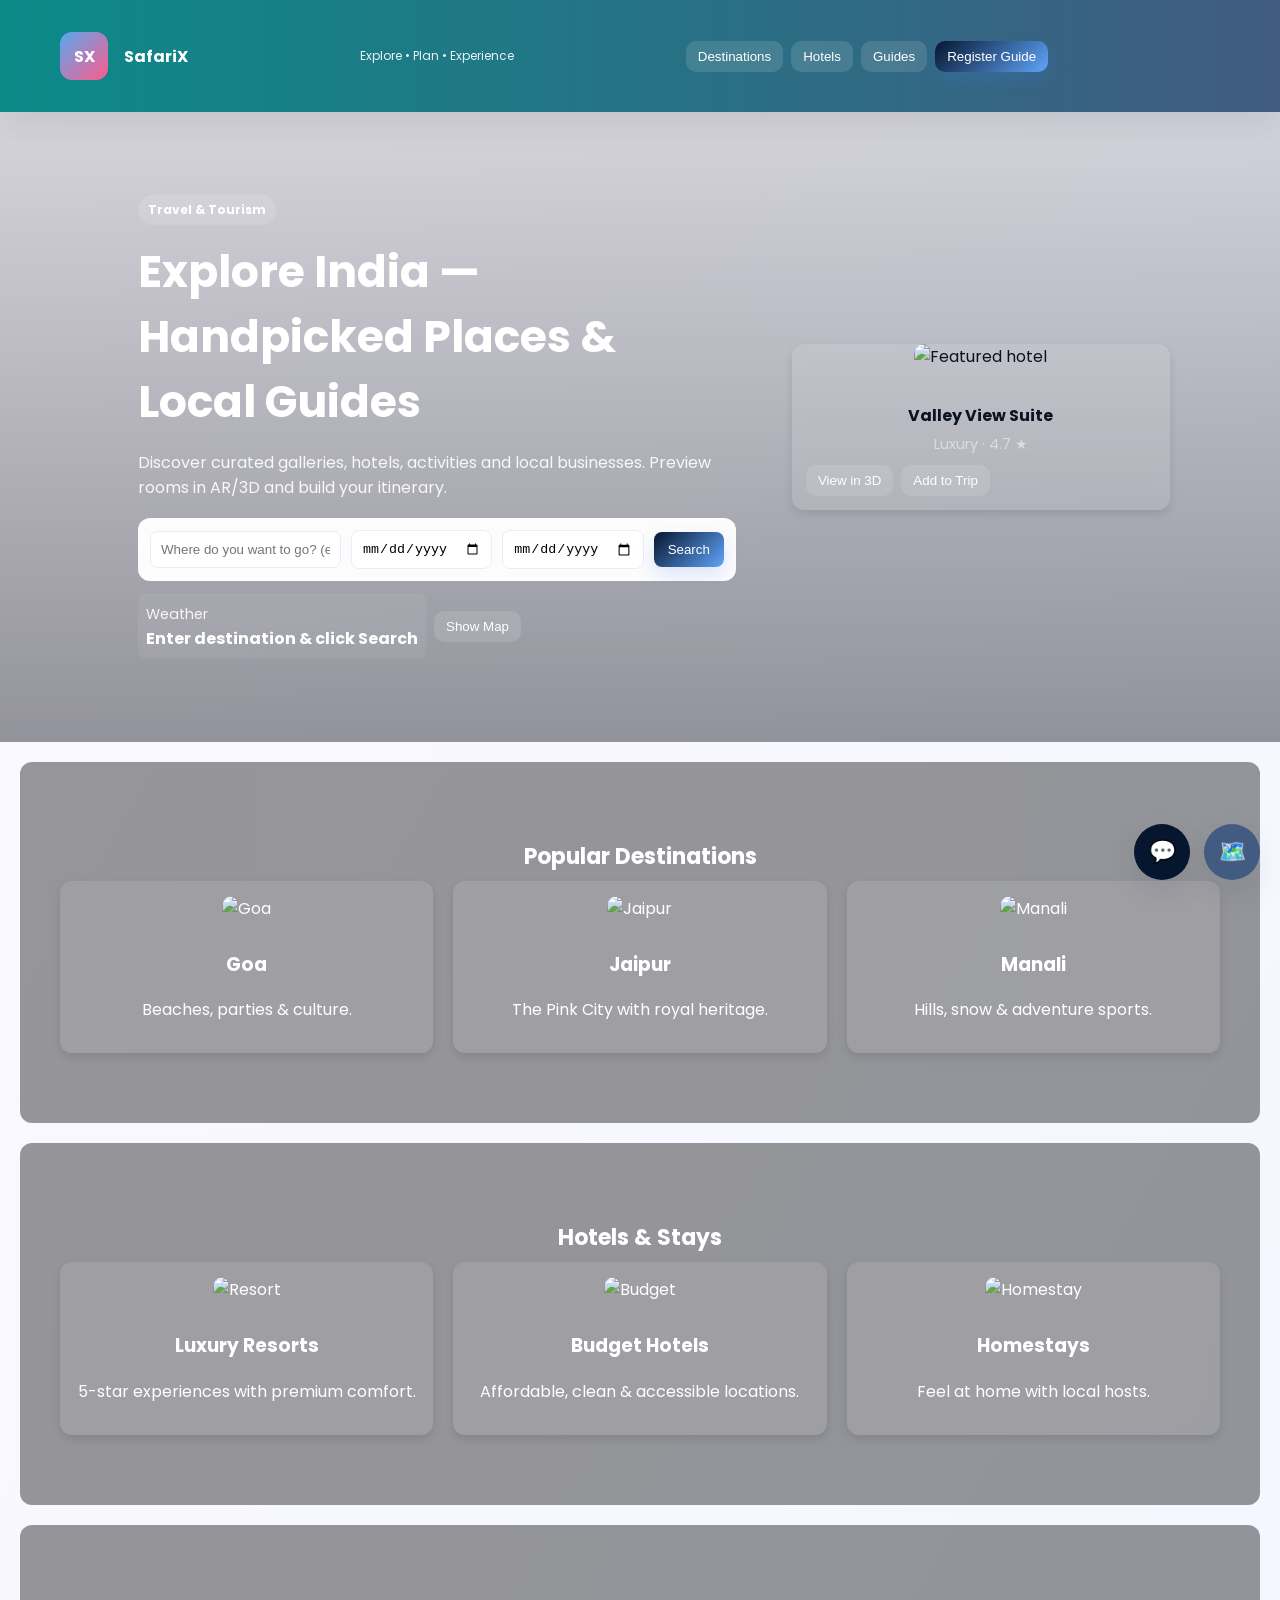
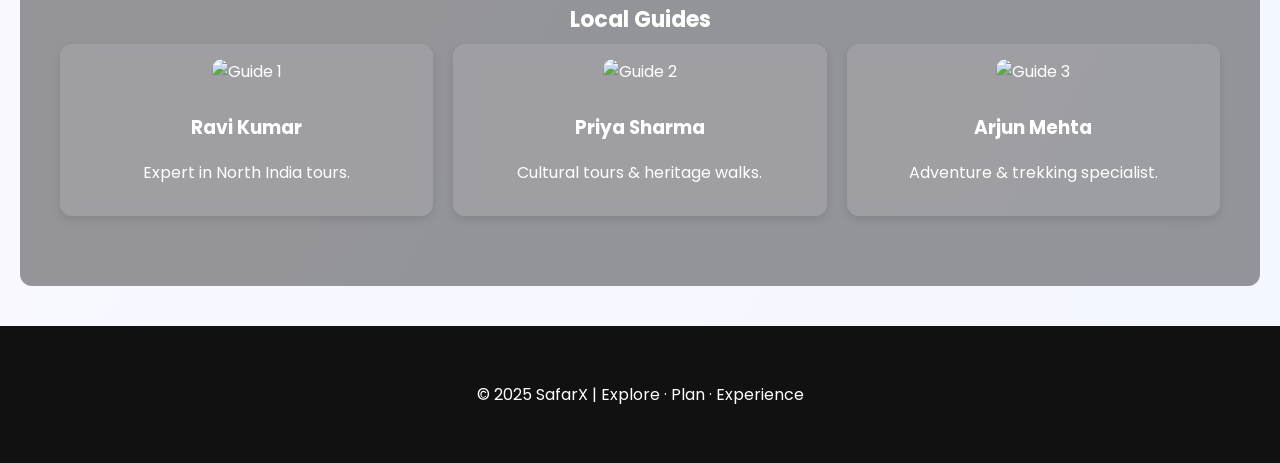
==== commit b80d59c5: "Update index.html" ====
--- a/new2.html
+++ b/new2.html
@@ -1,3 +1,5 @@
+
+
 <!doctype html>
 <html lang="en">
 <head>
@@ -15,14 +17,15 @@
   <link href="https://fonts.googleapis.com/css2?family=Poppins:wght@300;400;600;700&display=swap" rel="stylesheet">
 
   <style>
+
     :root{
       --bg: linear-gradient(120deg,#fcf8ff,#f3f7ff);
       --card:#fff;
       --text:#0b1220;
       --muted:#64748b;
-      --brand1:#ff6f61;
-      --brand2:#ff9472;
-      --accent:#3b82f6;
+      --brand1:#0b8a88;
+      --brand2:#415b81;
+      --accent:#06162f;
       --radius:14px;
       --shadow:0 12px 30px rgba(11,18,34,0.08);
     }
@@ -35,7 +38,7 @@
     header.site-header{background:linear-gradient(90deg,var(--brand1),var(--brand2));padding:12px 20px;color:#fff;position:sticky;top:0;z-index:60;box-shadow:var(--shadow)}
     .header-inner{max-width:1200px;margin:0 auto;display:flex;align-items:center;justify-content:space-between}
     .brand{display:flex;gap:12px;align-items:center}
-    .logo{width:48px;height:48px;border-radius:12px;background:linear-gradient(135deg,#ff8a6b,#ff5b8a);display:grid;place-items:center;color:#fff;font-weight:700}
+    .logo{width:48px;height:48px;border-radius:12px;background:linear-gradient(135deg,rgb(87, 169, 242),#ff5b8a);display:grid;place-items:center;color:#fff;font-weight:700}
     .nav{display:flex;gap:8px}
     .btn{padding:8px 12px;border-radius:10px;border:none;background:rgba(255,255,255,0.12);color:#fff;cursor:pointer}
     .btn.primary{background:linear-gradient(135deg,var(--accent),#60a5fa);box-shadow:0 8px 18px rgba(59,130,246,0.18)}
@@ -91,15 +94,68 @@
       .col-4{width:100%}
       .hero-wrap{height:56vh}
     }
+    .section {
+  padding: 60px 20px;
+  text-align: center;
+}
+.section-title {
+  font-size: 28px;
+  font-weight: 700;
+  margin-bottom: 20px;
+}
+.grid {
+  display: grid;
+  grid-template-columns: repeat(auto-fit, minmax(250px, 1fr));
+  gap: 20px;
+}
+.card {
+  background: rgba(255,255,255,0.08);
+  padding: 15px;
+  border-radius: 12px;
+  overflow: hidden;
+  box-shadow: 0 4px 8px rgba(0,0,0,0.1);
+  transition: transform 0.2s ease-in-out;
+}
+.card img {
+  width: 100%;
+  height: 180px;
+  object-fit: cover;
+  border-radius: 10px;
+  margin-bottom: 10px;
+}
+.card:hover {
+  transform: scale(1.05);
+}
+.footer {
+  background: #111;
+  color: #fff;
+  padding: 20px;
+  text-align: center;
+  margin-top: 40px;
+}
+.section, 
+.section h2, 
+.section h3, 
+.section p {
+  color: white;
+}
+.footer {
+  background: #111;
+  color: white;   /* make sure footer text is white */
+  padding: 20px;
+  text-align: center;
+  margin-top: 40px;
+}
     
     /* Live Background */
     body::before {
       content: "";
       position: fixed;
       top: 0; left: 0; right: 0; bottom: 0;
-      background: url('https://images.unsplash.com/photo-1548013146-72479768bada?auto=format&fit=crop&w=1600&q=80') no-repeat center center/cover;
+      background: url('https://plus.unsplash.com/premium_photo-1752840940847-248c7df013e4?q=80&w=695&auto=format&fit=crop&ixlib=rb-4.1.0&ixid=M3wxMjA3fDB8MHxwaG90by1wYWdlfHx8fGVufDB8fHx8fA%3D%3D') no-repeat center center/cover;
       filter: brightness(0.5);
       z-index: -1;
+      
     }
 
     header {
@@ -154,24 +210,37 @@
   </style>
 </head>
 <body>
-  <header class="site-header">
-    <div class="header-inner container">
-      <div class="brand" style="align-items:center">
-        <div class="logo">SX</div>
-        <div>
-          <div style="font-weight:700">SafarX</div>
-          <div style="font-size:12px;opacity:0.95">Explore · Plan · Experience</div>
-        </div>
-      </div>
-      <nav class="nav">
-        <button class="btn" id="destNavBtn">Destinations</button>
-        <button class="btn" id="hotelsNavBtn">Hotels</button>
-        <button class="btn" id="guidesNavBtn">Guides</button>
-        <button class="btn primary" id="loginBtn">Register Guide</button>
-      </nav>
-    </div>
+  
+<header class="site-header">
+  <div class="header-inner container">
     
-  </header>
+    <!-- Brand Logo -->
+    <div class="brand" style="display: flex; align-items: center; gap: 8px;">
+      <div class="logo">SX</div>
+      <!-- Add a travel icon (FontAwesome) -->
+      <i class="fas fa-compass"></i>
+      <div style="font-weight:700;">SafariX</div>
+    </div>
+
+    <!-- Tagline -->
+    <div style="font-size:12px; opacity:0.9;">
+      Explore • Plan • Experience
+    </div>
+
+    <!-- Navigation -->
+    <nav class="nav">
+      <button class="btn" id="destNavBtn">Destinations</button>
+      <button class="btn" id="hotelsNavBtn">Hotels</button>
+      <button class="btn" id="guidesNavBtn">Guides</button>
+      <button class="btn primary" id="loginBtn">Register Guide</button>
+    </nav>
+
+    <!-- Mobile Hamburger Menu -->
+    <div class="hamburger">
+      <i class="fas fa-bars"></i>
+    </div>
+  </div>
+</header>
 
   <!-- HERO -->
   <section class="hero-wrap" aria-label="Hero">
@@ -202,7 +271,7 @@
 
       <div class="hero-right" style="width:420px">
         <div class="card" style="padding:0;overflow:hidden">
-          <img id="heroFeaturedImg" src="https://images.unsplash.com/photo-1501117716987-c8e2a3b32f88?q=80&w=1200&auto=format&fit=crop" alt="Featured hotel" style="height:240px;object-fit:cover;width:100%">
+          <img id="heroFeaturedImg" src="https://images.unsplash.com/photo-1723321025420-5af28984cd42?q=80&w=946&auto=format&fit=crop&ixlib=rb-4.1.0&ixid=M3wxMjA3fDB8MHxwaG90by1wYWdlfHx8fGVufDB8fHx8fA%3D%3D" alt="Featured hotel" style="height:240px;object-fit:cover;width:100%">
           <div style="padding:14px">
             <h4 id="heroFeaturedTitle">Valley View Suite</h4>
             <div class="muted">Luxury · 4.7 ★</div>
@@ -216,30 +285,30 @@
     </div>
   </section>
 
-  <main class="container">
+  <!-- <main class="container">
     <div class="section-row">
       <div class="col-8">
         <section>
-          <h2 class="section-title">Popular Destinations</h2>
+          <h2 class="section-title" style="background-color: rgba(0,0,0,0.6); color: white; padding: 8px 12px; border-radius: 6px; display: inline-block;">Popular Destinations</h2>
           <div id="destGrid" class="cards"></div>
         </section>
 
         <section style="margin-top:22px">
-          <h2 class="section-title">Top Hotels</h2>
+          <h2 class="section-title" style="background-color: rgba(0,0,0,0.6); color: white; padding: 8px 12px; border-radius: 6px; display: inline-block;">Top Hotels</h2>
           <div id="hotelGrid" class="cards"></div>
         </section>
 
         <section style="margin-top:22px">
-          <h2 class="section-title">Local Businesses & Activities</h2>
+          <h2 class="section-title" style="background-color: rgba(0,0,0,0.6); color: white; padding: 8px 12px; border-radius: 6px; display: inline-block;">Local Businesses & Activities</h2>
           <div id="businessGrid" class="cards"></div>
         </section>
       </div>
 
       <aside class="col-4">
-        <h2 class="section-title">Local Guides</h2>
-        <div id="guideGrid" class="list-compact"></div>
-
-        <h2 class="section-title" style="margin-top:18px">Quick Map</h2>
+        <h2 class="section-title" style="background-color: rgba(0,0,0,0.6); color: white; padding: 8px 12px; border-radius: 6px; display: inline-block;">Local Guides</h2>
+        <div id="guideGrid" class="list-compact"></div> -->
+<!-- 
+        <h2 class="section-title" ">Quick Map</h2>
         <div id="map"></div>
       </aside>
     </div>
@@ -252,7 +321,85 @@
         <small class="muted">Demo — Curated images & Overpass (OSM) for businesses</small>
       </div>
     </div>
-  </footer>
+  </footer> -->
+  <!-- ================= DESTINATIONS ================= -->
+<section class="section" id="destinations">
+  <div class="container">
+    <h2 class="section-title">Popular Destinations</h2>
+    <div class="grid">
+      <div class="card">
+        <img src="https://images.unsplash.com/photo-1507525428034-b723cf961d3e" alt="Goa" />
+        <h3>Goa</h3>
+        <p>Beaches, parties & culture.</p>
+      </div>
+      <div class="card">
+        <img src="https://images.unsplash.com/photo-1603262110263-fb0112e7cc33?w=600&auto=format&fit=crop&q=60&ixlib=rb-4.1.0&ixid=M3wxMjA3fDB8MHxzZWFyY2h8Mnx8amFpcHVyfGVufDB8fDB8fHww" alt="Jaipur" />
+        <h3>Jaipur</h3>
+        <p>The Pink City with royal heritage.</p>
+      </div>
+      <div class="card">
+        <img src="https://images.unsplash.com/photo-1530521954074-e64f6810b32d" alt="Manali" />
+        <h3>Manali</h3>
+        <p>Hills, snow & adventure sports.</p>
+      </div>
+    </div>
+  </div>
+</section>
+
+<!-- ================= HOTELS ================= -->
+<section class="section" id="hotels">
+  <div class="container">
+    <h2 class="section-title">Hotels & Stays</h2>
+    <div class="grid">
+      <div class="card">
+        <img src="https://images.unsplash.com/photo-1542314831-068cd1dbfeeb" alt="Resort" />
+        <h3>Luxury Resorts</h3>
+        <p>5-star experiences with premium comfort.</p>
+      </div>
+      <div class="card">
+        <img src="https://images.unsplash.com/photo-1615431303449-9ad9207d05de?q=80&w=1175&auto=format&fit=crop&ixlib=rb-4.1.0&ixid=M3wxMjA3fDB8MHxwaG90by1wYWdlfHx8fGVufDB8fHx8fA%3D%3D" alt="Budget" />
+        <h3>Budget Hotels</h3>
+        <p>Affordable, clean & accessible locations.</p>
+      </div>
+      <div class="card">
+        <img src="https://images.unsplash.com/photo-1673460660001-fa076c5ce41c?w=600&auto=format&fit=crop&q=60&ixlib=rb-4.1.0&ixid=M3wxMjA3fDB8MHxzZWFyY2h8Mnx8aG9tZXN0YXlzfGVufDB8fDB8fHww" alt="Homestay" />
+        <h3>Homestays</h3>
+        <p>Feel at home with local hosts.</p>
+      </div>
+    </div>
+  </div>
+</section>
+
+<!-- ================= GUIDES ================= -->
+<section class="section" id="guides">
+  <div class="container">
+    <h2 class="section-title">Local Guides</h2>
+    <div class="grid">
+      <div class="card">
+        <img src="https://images.unsplash.com/photo-1517841905240-472988babdf9" alt="Guide 1" />
+        <h3>Ravi Kumar</h3>
+        <p>Expert in North India tours.</p>
+      </div>
+      <div class="card">
+        <img src="https://images.unsplash.com/photo-1529626455594-4ff0802cfb7e" alt="Guide 2" />
+        <h3>Priya Sharma</h3>
+        <p>Cultural tours & heritage walks.</p>
+      </div>
+      <div class="card">
+        <img src="https://images.unsplash.com/photo-1535713875002-d1d0cf377fde" alt="Guide 3" />
+        <h3>Arjun Mehta</h3>
+        <p>Adventure & trekking specialist.</p>
+      </div>
+    </div>
+  </div>
+</section>
+
+<!-- ================= FOOTER ================= -->
+<footer class="footer">
+  <div class="container">
+    <p>© 2025 SafarX | Explore · Plan · Experience</p>
+  </div>
+</footer>
 
   <!-- Floating action buttons -->
   <button id="tripBtn" class="fab" title="Open trip manager">🗺️</button>
